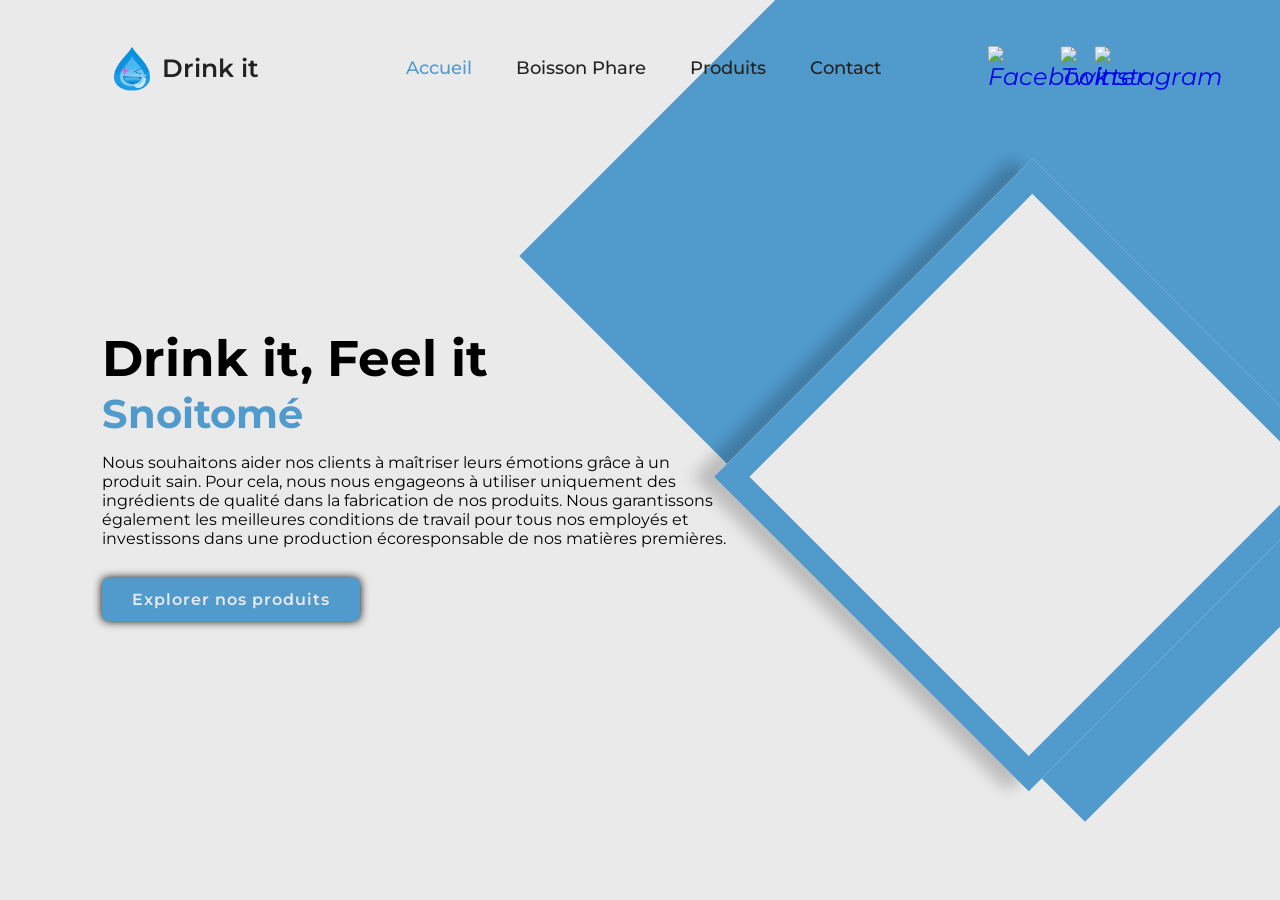
==== index.html @ a55c26be "Rename Index.html to index.html" ====
<!DOCTYPE html>
<html lang="en">
  <head>
    <meta charset="UTF-8" />
    <meta name="viewport" content="width=device-width, initial-scale=1.0" />
    <title>Drink it</title>
    <link rel="stylesheet" href="index.css" />
    <link rel="icon" href="asset/image/Logo.png" />
  </head>
  <body>
    <header class="header">
      <a href="#" class="logo"><img src="Asset/Image/Logo.png" width="60" height="75"/>Drink it</a>
      <nav class="navbar">
        <a href="index.html" style="--i: 1" class="active">Accueil</a>
        <a href="produitphare.html" style="--i: 2">Boisson Phare</a>
        <a href="produits.html" style="--i: 3">Produits</a>
        <a href="contact.html" style="--i: 4">Contact</a>
      </nav>
      <div class="reseaux">
        <a href="#" style="--i: 1"
          ><i
            ><img
              src="asset/image/facebook.png"
              alt="Facebook"
              width="20"
              height="20" /></i
        ></a>
        <a href="#" style="--i: 2"
          ><i
            ><img
              src="asset/image/twitter.png"
              alt="Twitter"
              width="20"
              height="20" /></i
        ></a>
        <a href="#" style="--i: 3"
          ><i
            ><img
              src="asset/image/instagram.png"
              alt="instagram"
              width="20"
              height="20" /></i
        ></a>
      </div>
    </header>
    <section class="Acceuil">
      <div class="Acceuil-contenue">
        <h1>Drink it, Feel it</h1>
        <h3>Snoitomé</h3>
        <p>
          Nous souhaitons aider nos clients à maîtriser leurs émotions grâce à
          un produit sain. Pour cela, nous nous engageons à utiliser uniquement
          des ingrédients de qualité dans la fabrication de nos produits. Nous
          garantissons également les meilleures conditions de travail pour tous
          nos employés et investissons dans une production écoresponsable de nos
          matières premières.
        </p>
        <button onclick="window.location.href='produits.html';" class="btn">Explorer nos produits
      </div>
      <div class="Acceuil-img">
        <div class="rhombus">
          <img src="asset/image/Capri-sun.jpg" alt="" />
        </div>
      </div>
      <div class="rhombus2"></div>
    </section>
  </body>
</html>
---- index.css ----
@import url('https://fonts.googleapis.com/css2?family=Montserrat:ital,wght@0,100..900;1,100..900&display=swap');


*{
    margin: 0;
    padding: 0;
    box-sizing: border-box;
    font-family: 'Montserrat', sans-serif;
}

body {
    background: #eaeaea;
}

.header {
    position: fixed;
    top: 0;
    left: 0;
    width: 100%;
    padding: 30px 8%;
    background: transparent;
    display: flex;
    justify-content: space-between;
    align-items: center;
    z-index: 100;
}

.logo {
    font-size: 25px;
    color: #222;
    text-decoration: none;
    font-weight: 600;
    opacity: 0;
    animation: slideRight 1s ease forwards;
    display: flex;
    align-items: center;
}

.navbar a {
    display: inline-block;
    font-size: 18px;
    color: #222;
    text-decoration: none;
    font-weight: 500;
    margin: 0 20px;
    transition: .3s;
    opacity: 0;
    animation: slideTop .5s ease forwards;
    animation-delay: calc(.2s * var(--i));
}

.navbar a:hover,
.navbar a.active {
    color: #509acc;
}

.reseaux {
    display: flex;
    justify-content: space-between;
    width: 150px;
    height: 40px;
}

.reseaux a {
    display: inline-flex;
    justify-content: center;
    align-items: center;
    width: 40px;
    height: 40px;
    background: transparent;
    border: 2px solid transparent;
    text-decoration: none;
    transform: rotate(45deg);
    transition: .5s;
    opacity: 0;
    animation: slideSci .5s ease forwards;
    animation-delay: calc(.2s * var(--i))
}

.reseaux a:hover {
    border-color: #eaeaea;
}

.reseaux a i {
    font-size: 24px;
    transform: rotate(-45deg);
}

.Acceuil {
    position: relative;
    width: 100%;
    height: 100vh;
    display: flex;
    justify-content: space-between;
    align-items: center;
    padding: 50px 8% 0;
    overflow: hidden;
}

.Acceuil-contenue {
    max-width: 630px;
}

.Acceuil-contenue h1 {
    font-size: 50px;
    line-height: 1.2;
    opacity: 0;
    animation: slideBottom 1s ease forwards;
    animation-delay: 1s;
}

.Acceuil-contenue h3 {
    font-size: 40px;
    color: #509acc;
    opacity: 0;
    animation: slideRight 1s ease forwards;
    animation-delay: 1.3s;
}

.Acceuil-contenue p {
    font-size: 16px;
    margin: 15px 0 30px;
    opacity: 0;
    animation: slideLeft 1s ease forwards;
    animation-delay: 1.6s;
}

.btn {
    display: inline-block;
    padding: 10px 28px;
    background: #509acc;
    border: 2px solid #509acc;
    border-radius: 6px;
    box-shadow: 0 0 10px rgba(0, 0, 0, 1);
    font-size: 16px;
    color: #eaeaea;
    letter-spacing: 1px;
    text-decoration: none;
    font-weight: 600;
    transition: .5s;
    opacity: 0;
    animation: slideTop 1s ease forwards;
    animation-delay: 2s;
}

.btn:hover {
    background: transparent;
    color: #509acc;
}

.Acceuil-img {
    position: relative;
    right: -7%;
    width: 450px;
    height: 450px;
    transform: rotate(45deg);
}

.Acceuil-img .rhombus {
    position: absolute;
    width: 100%;
    height: 100%;
    background: #eaeaea;
    border: 25px solid #509acc;
    box-shadow: -15px 15px 15px rgba(0, 0, 0, .2);
    opacity: 0;
    animation: zoomOut 1s ease forwards;
    animation-delay: 1.6s;
}

.Acceuil-img .rhombus img {
    position: absolute;
    top: -200px;
    left: -200px;
    max-width: 750px;
    transform: rotate(-45deg);
}

.Acceuil .rhombus2 {
    top: -16%;
    right: -16%;
    position: absolute;
    width: 800px;
    height: 800px;
    background: #509acc;
    transform: rotate(45deg);
    z-index: -1;
    opacity: 0;
    animation: rhombus2 1s ease forwards;
}

/* KEYFRAMES ANIMATION */

@keyframes slideRight {
    0% {
        transform: translateX(-100px);
        opacity: 0;
    }

    100% {
        transform: translateX(0);
        opacity: 1;
    }
}

@keyframes slideLeft {
    0% {
        transform: translateX(100px);
        opacity: 0;
    }

    100% {
        transform: translateX(0);
        opacity: 1;
    }
}

@keyframes slideTop {
    0% {
        transform: translateY(100px);
        opacity: 0;
    }

    100% {
        transform: translateY(0);
        opacity: 1;
    }
}

@keyframes slideBottom {
    0% {
        transform: translateY(-100px);
        opacity: 0;
    }

    100% {
        transform: translateY(0);
        opacity: 1;
    }
}

@keyframes slideSci {
    0% {
        transform: translateX(100px) rotate(45deg);
        opacity: 0;
    }

    100% {
        transform: translateX(0) rotate(45deg);
        opacity: 1;
    }
}

@keyframes zoomOut {
    0% {
        transform: scale(1.1);
        opacity: 0;
    }

    100% {
        transform: scale(1);
        opacity: 1;
    }
}

@keyframes rhombus2 {
    0% {
        right: -40%;
        opacity: 0;
    }

    100% {
        right: -16%;
        opacity: 1;
    }
}
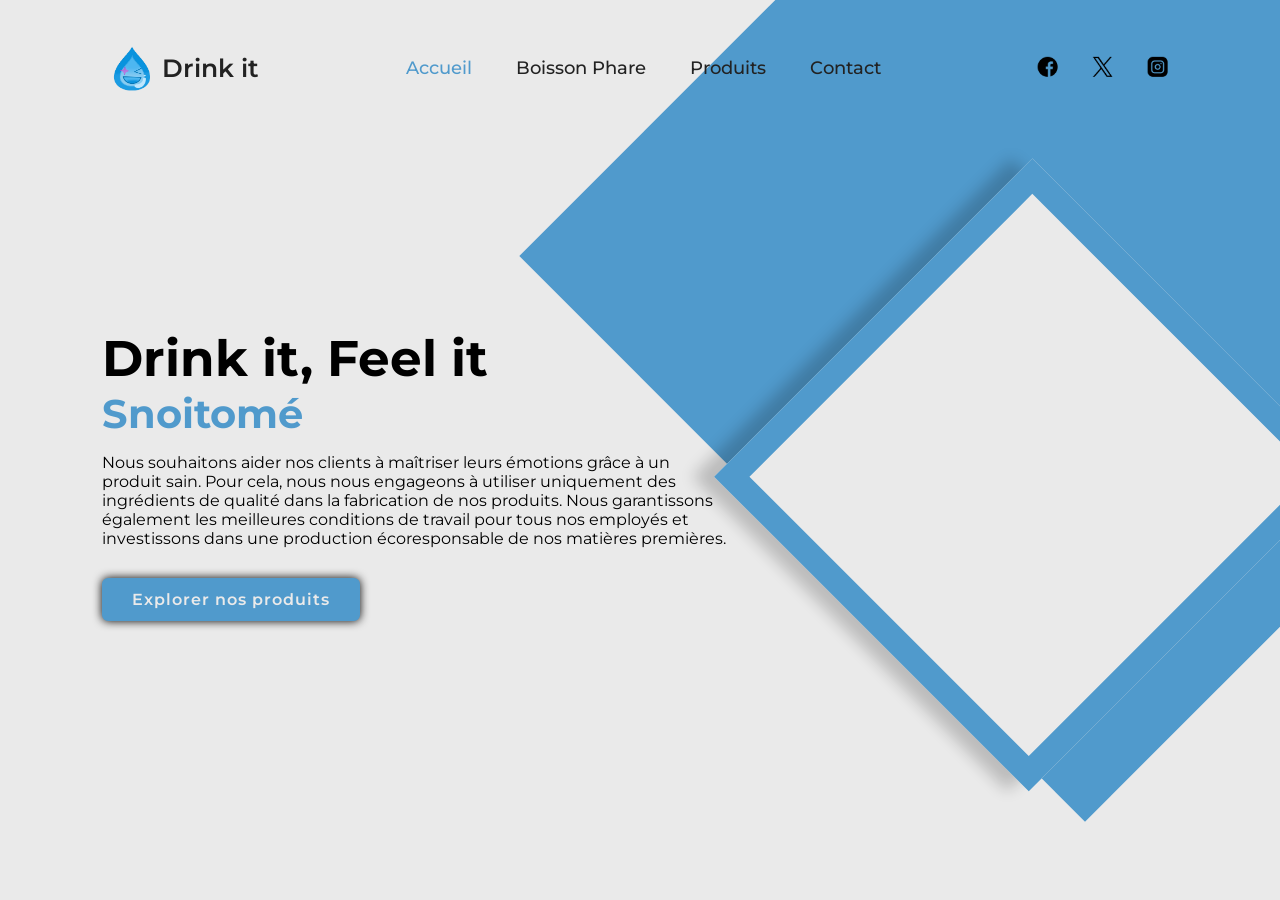
==== commit 393429ac: "Fix image paths for social media icons" ====
--- a/index.html
+++ b/index.html
@@ -20,7 +20,7 @@
         <a href="#" style="--i: 1"
           ><i
             ><img
-              src="asset/image/facebook.png"
+              src="Asset/Image/facebook.png"
               alt="Facebook"
               width="20"
               height="20" /></i
@@ -28,7 +28,7 @@
         <a href="#" style="--i: 2"
           ><i
             ><img
-              src="asset/image/twitter.png"
+              src="Asset/Image/twitter.png"
               alt="Twitter"
               width="20"
               height="20" /></i
@@ -36,7 +36,7 @@
         <a href="#" style="--i: 3"
           ><i
             ><img
-              src="asset/image/instagram.png"
+              src="Asset/Image/instagram.png"
               alt="instagram"
               width="20"
               height="20" /></i
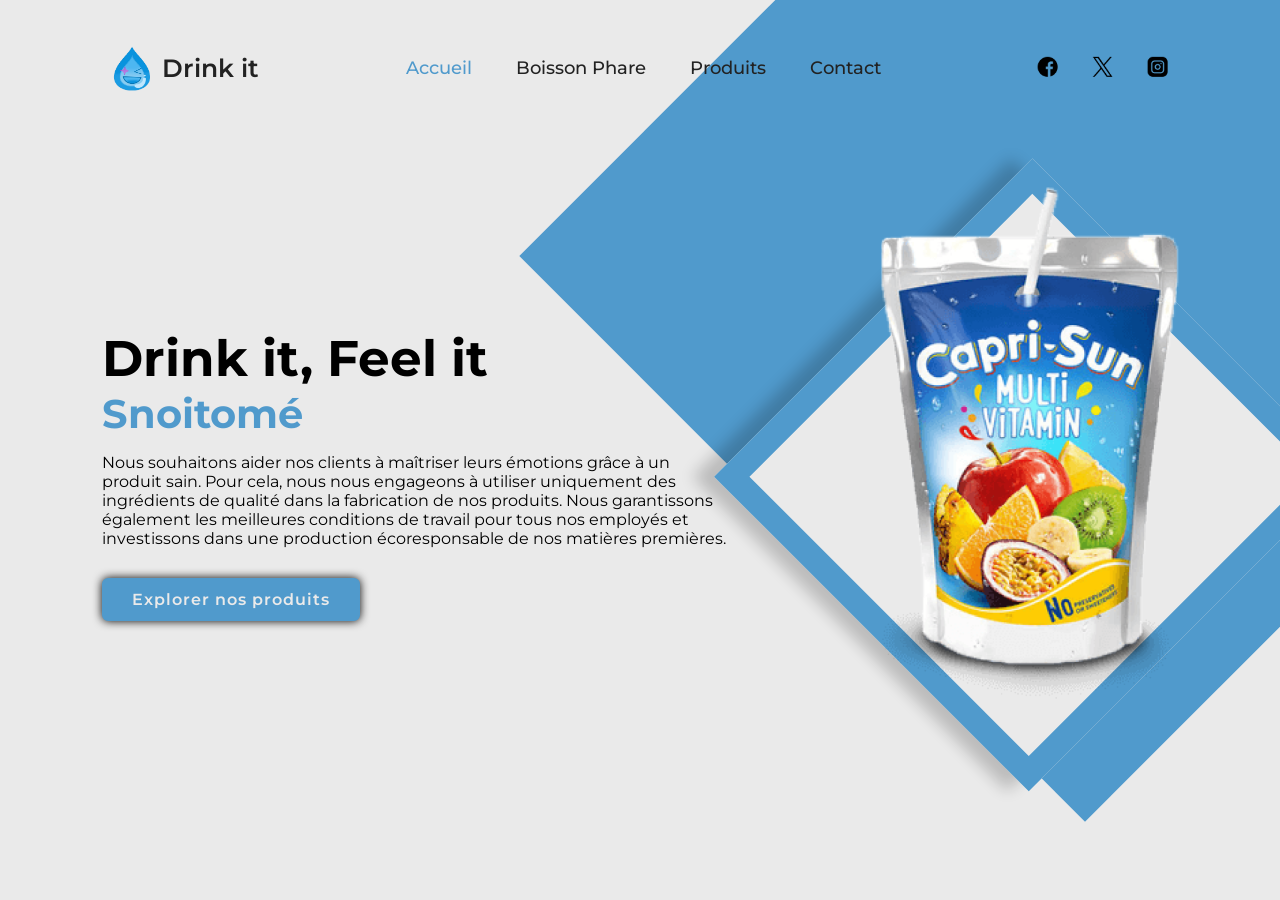
==== commit cb2eeef5: "Change url" ====
--- a/index.html
+++ b/index.html
@@ -5,7 +5,7 @@
     <meta name="viewport" content="width=device-width, initial-scale=1.0" />
     <title>Drink it</title>
     <link rel="stylesheet" href="index.css" />
-    <link rel="icon" href="asset/image/Logo.png" />
+    <link rel="icon" href="Asset/Image/Logo.png" />
   </head>
   <body>
     <header class="header">
@@ -59,7 +59,7 @@
       </div>
       <div class="Acceuil-img">
         <div class="rhombus">
-          <img src="asset/image/Capri-sun.jpg" alt="" />
+          <img src="Asset/Image/Capri-sun.jpg" alt="" />
         </div>
       </div>
       <div class="rhombus2"></div>
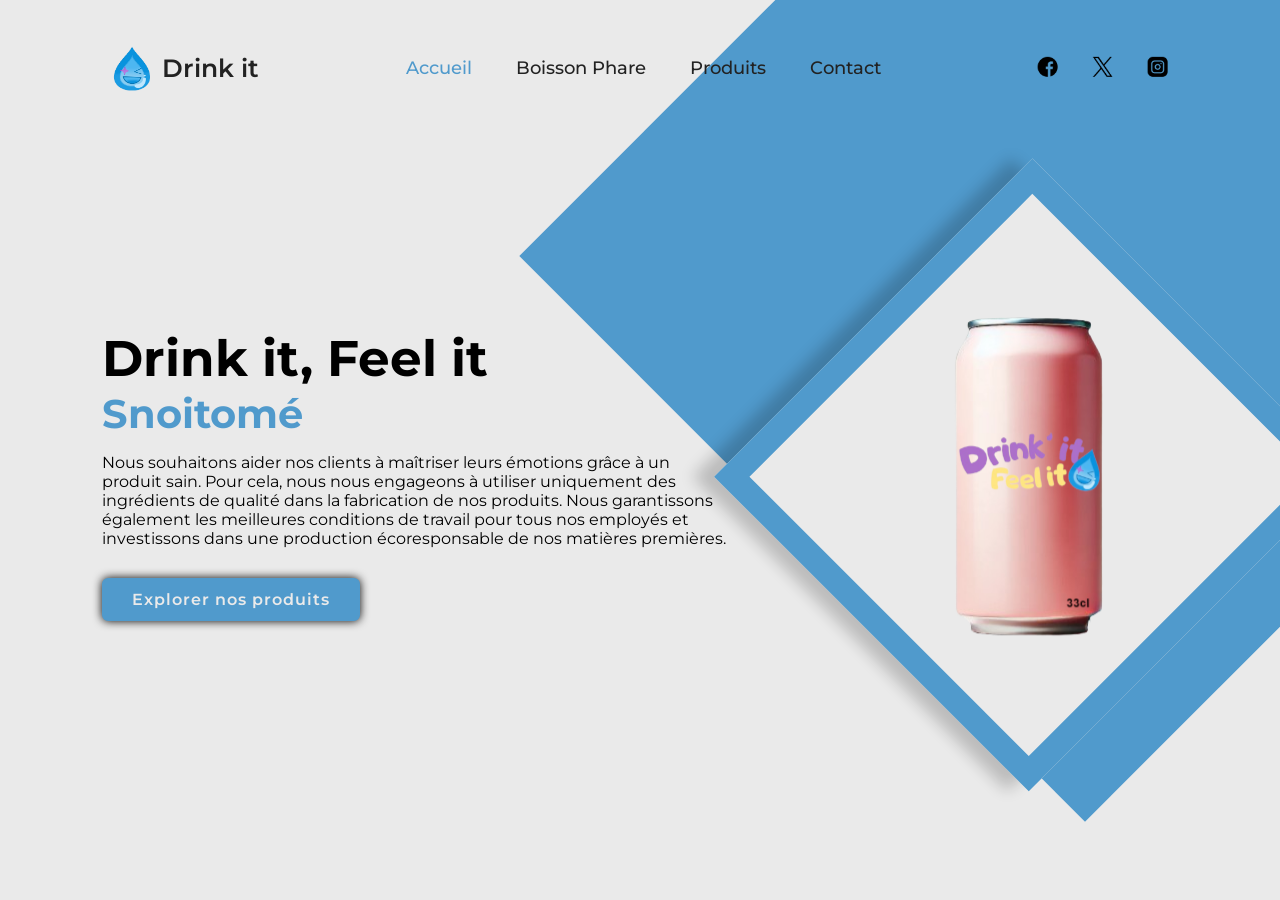
==== commit 5b981f38: "Add canette" ====
--- a/index.html
+++ b/index.html
@@ -59,7 +59,7 @@
       </div>
       <div class="Acceuil-img">
         <div class="rhombus">
-          <img src="Asset/Image/Capri-sun.jpg" alt="" />
+          <img src="Asset/Image/canette.png" alt="" />
         </div>
       </div>
       <div class="rhombus2"></div>
--- a/index.css
+++ b/index.css
@@ -170,10 +170,10 @@
 
 .Acceuil-img .rhombus img {
     position: absolute;
-    top: -200px;
-    left: -200px;
+    top: 50%;
+    left: 50%;
     max-width: 750px;
-    transform: rotate(-45deg);
+    transform: translate(-50%, -50%) rotate(-45deg);
 }
 
 .Acceuil .rhombus2 {
